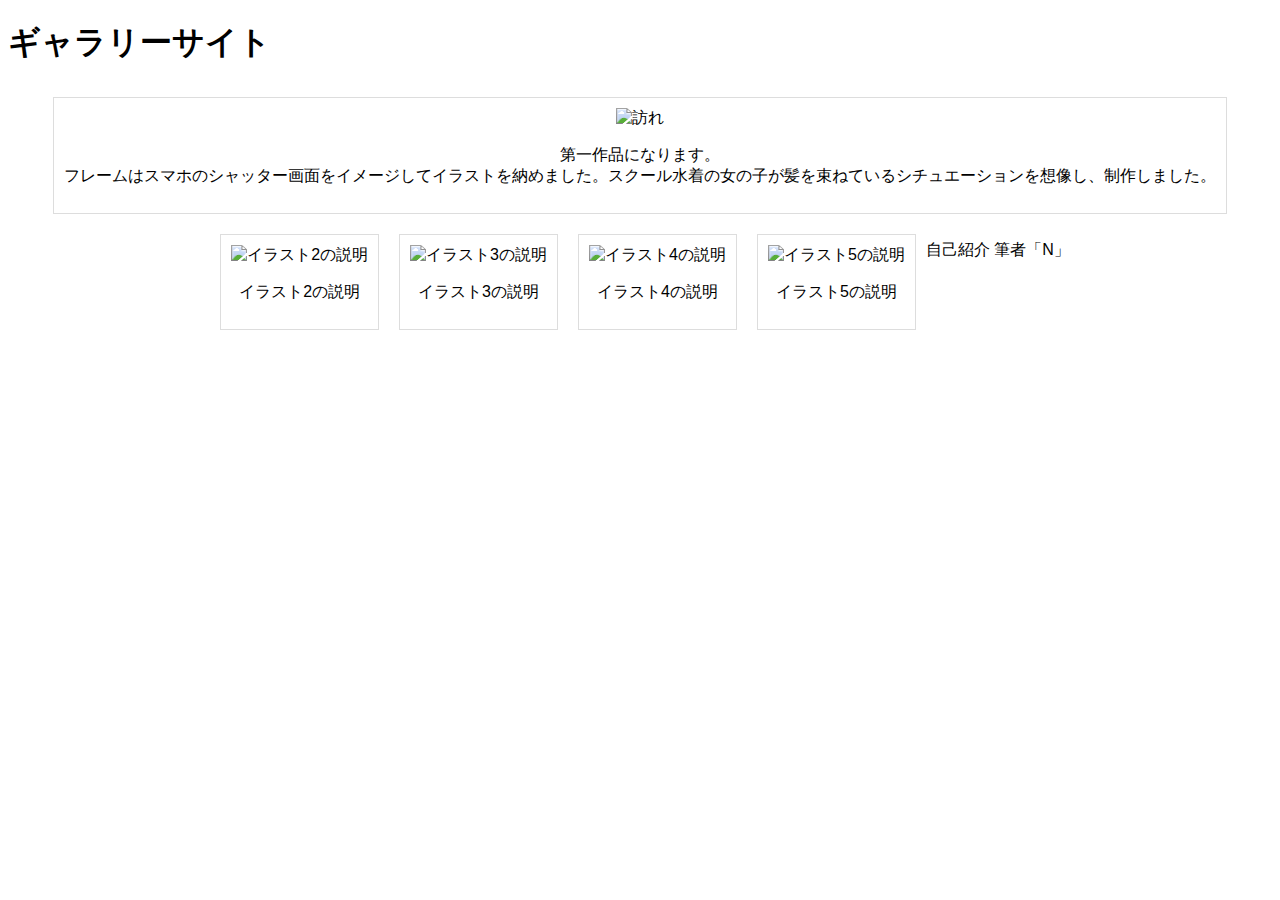
==== index.html @ f56ce20e "Update index.html" ====
<!DOCTYPE html>
<html lang="ja">
<head>
    <meta charset="UTF-8">
    <meta name="viewport" content="width=device-width, initial-scale=1.0">
    <title>最高の瞬間</title>
    <style>
        body {
            font-family: Arial, sans-serif;
        }

        .gallery {
            display: flex;
            flex-wrap: wrap;
            justify-content: center;
        }

        .gallery-item {
            margin: 10px;
            border: 1px solid #ddd;
            padding: 10px;
            text-align: center;
        }

        .gallery-item img {
            max-width: 100%;
            height: auto;
        }
    </style>
</head>
<body>
    <h1>ギャラリーサイト</h1>
    <div class="gallery">
        <div class="gallery-item">
            <img src="illustration.jpg" alt="訪れ">
            <p>第一作品になります。
            <br>フレームはスマホのシャッター画面をイメージしてイラストを納めました。スクール水着の女の子が髪を束ねているシチュエーションを想像し、制作しました。<br/>
            </p>
        </div>
        
        <div class="gallery-item">
            <img src="イラスト2のURL" alt="イラスト2の説明">
            <p>イラスト2の説明</p>
        </div>
        
                <div class="gallery-item">
            <img src="イラスト3" alt="イラスト3の説明">
            <p>イラスト3の説明</p>
        </div>        
        
            <div class="gallery-item">
            <img src="イラスト4のURL" alt="イラスト4の説明">
            <p>イラスト4の説明</p>
        </div>       

            <div class="gallery-item">
            <img src="イラスト5のURL" alt="イラスト5の説明">
            <p>イラスト5の説明</p>
        </div>      

        
    <!-- 他の画像をここに追加 -->
        <p>自己紹介    筆者「N」</p>
    </div>
</body>
</html>
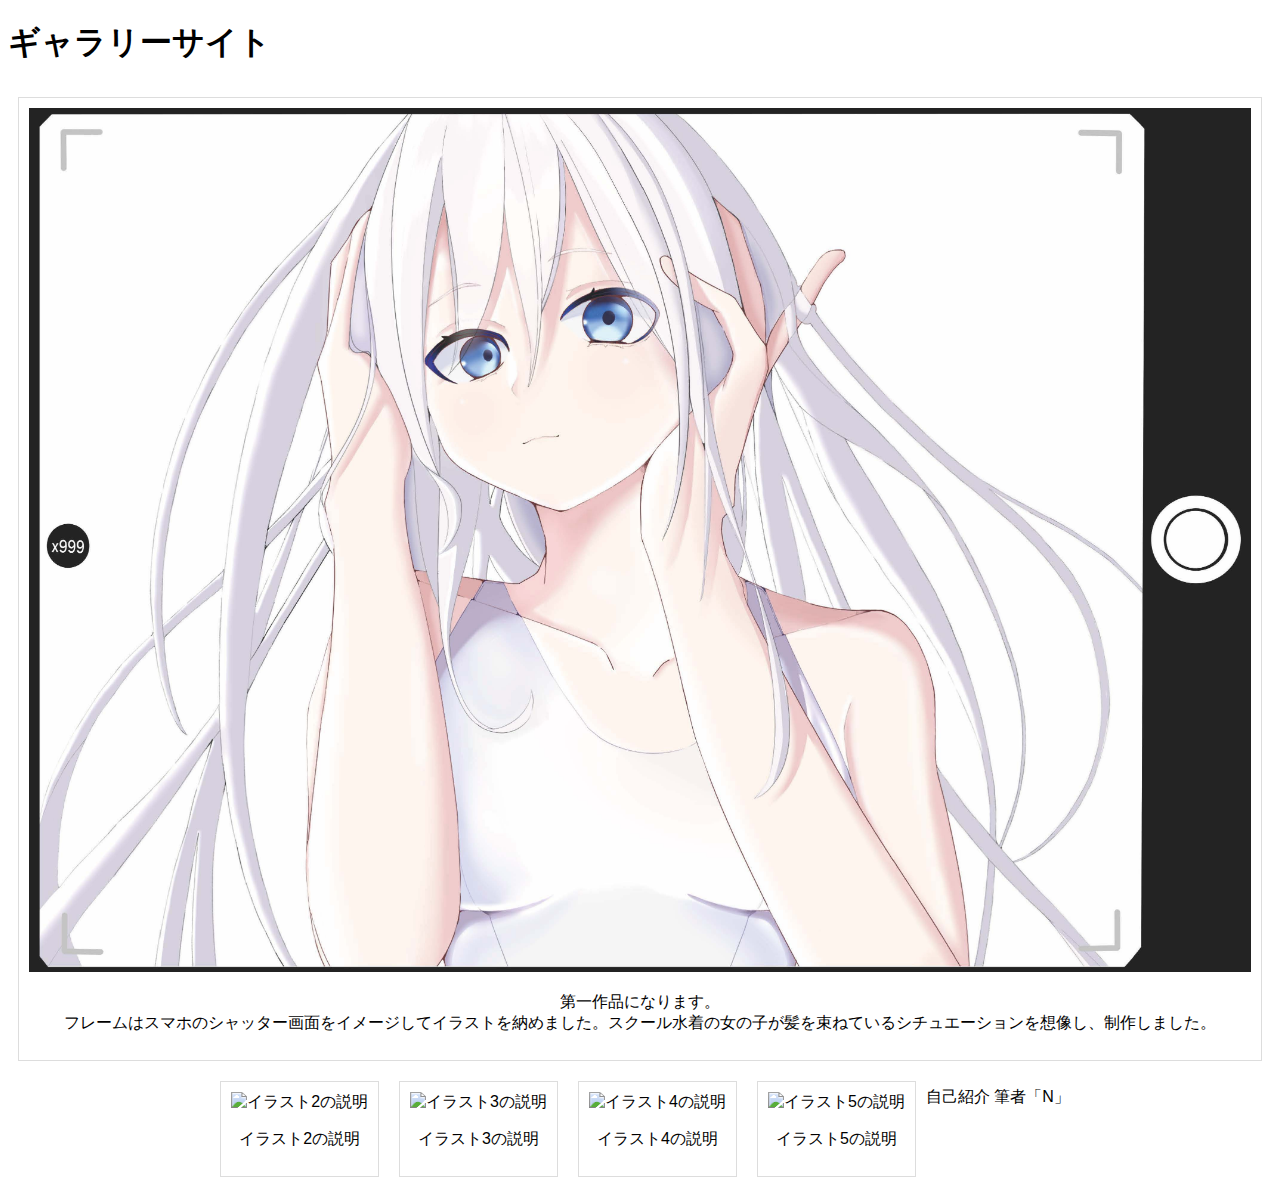
==== commit ef845ccf: "Update index.html" ====
--- a/index.html
+++ b/index.html
@@ -32,7 +32,7 @@
     <h1>ギャラリーサイト</h1>
     <div class="gallery">
         <div class="gallery-item">
-            <img src="illustration.jpg" alt="訪れ">
+            <img src="images/illustration.jpg" alt="訪れ">
             <p>第一作品になります。
             <br>フレームはスマホのシャッター画面をイメージしてイラストを納めました。スクール水着の女の子が髪を束ねているシチュエーションを想像し、制作しました。<br/>
             </p>
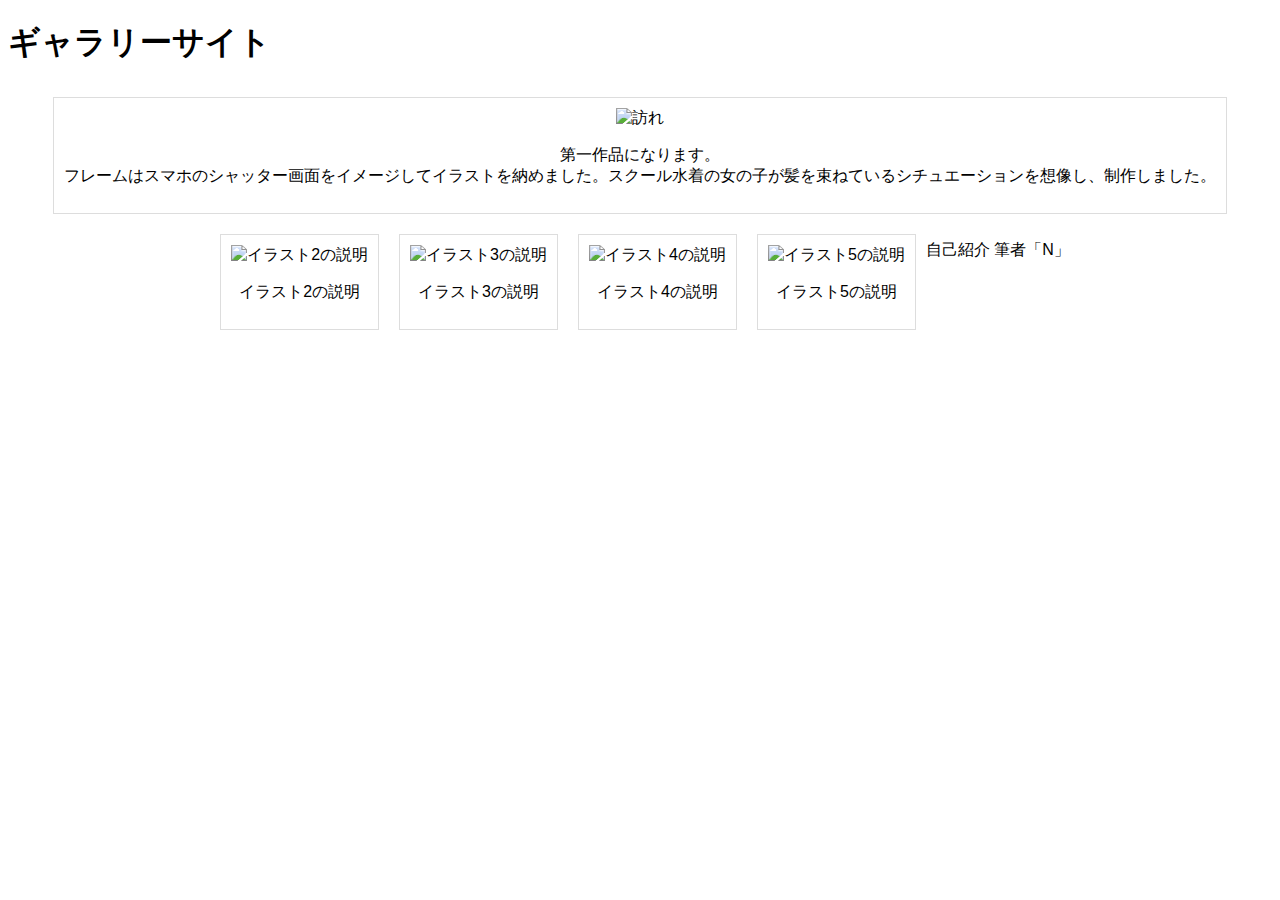
==== commit 90781d64: "Update index.html" ====
--- a/index.html
+++ b/index.html
@@ -32,7 +32,7 @@
     <h1>ギャラリーサイト</h1>
     <div class="gallery">
         <div class="gallery-item">
-            <img src="images/illustration.jpg" alt="訪れ">
+            <img src="illustration.jpg" alt="訪れ">
             <p>第一作品になります。
             <br>フレームはスマホのシャッター画面をイメージしてイラストを納めました。スクール水着の女の子が髪を束ねているシチュエーションを想像し、制作しました。<br/>
             </p>
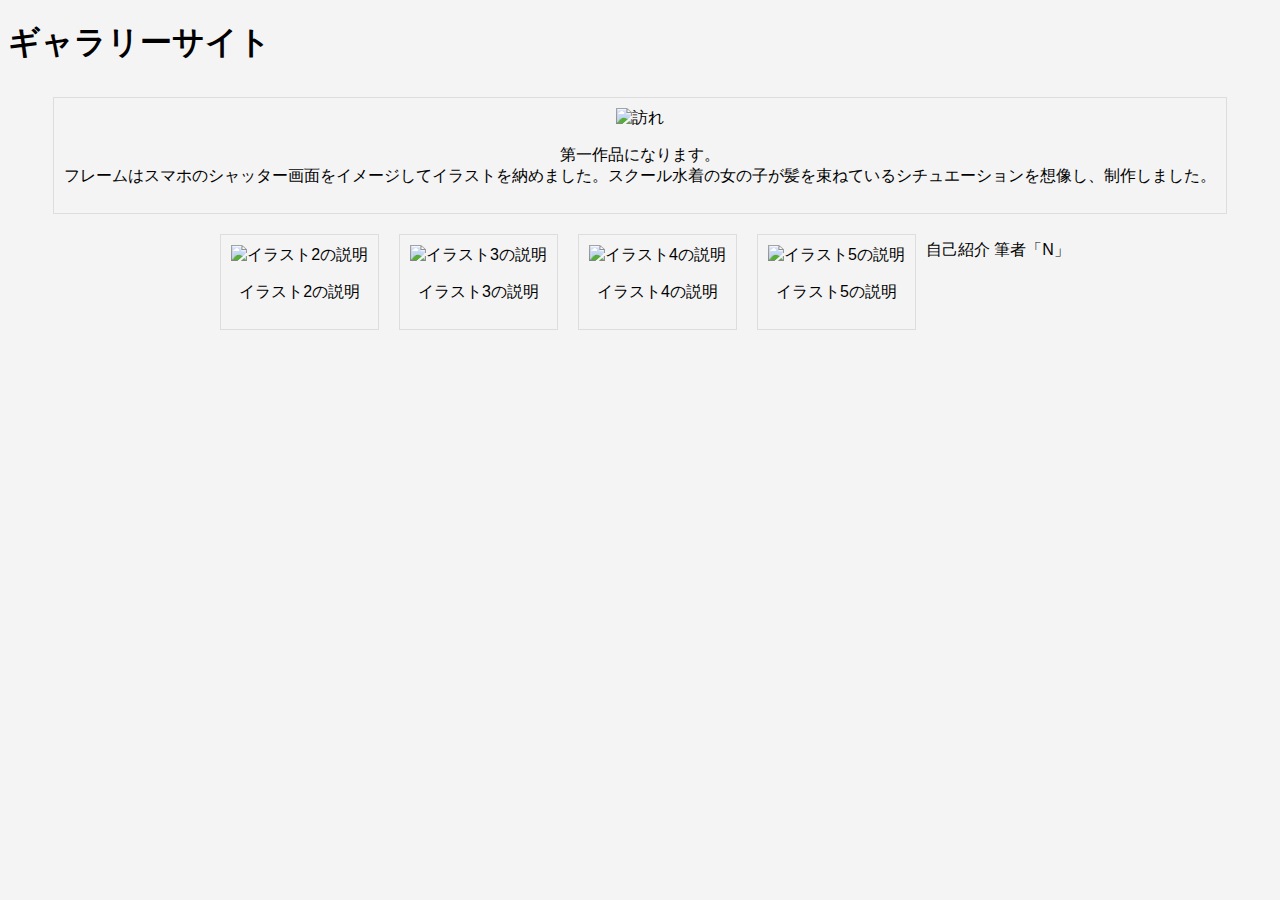
==== commit 565af047: "Update index.html" ====
--- a/index.html
+++ b/index.html
@@ -33,6 +33,9 @@
     <div class="gallery">
         <div class="gallery-item">
             <img src="illustration.jpg" alt="訪れ">
+            
+<body style="background-color: #f4f4f4;">
+    
             <p>第一作品になります。
             <br>フレームはスマホのシャッター画面をイメージしてイラストを納めました。スクール水着の女の子が髪を束ねているシチュエーションを想像し、制作しました。<br/>
             </p>
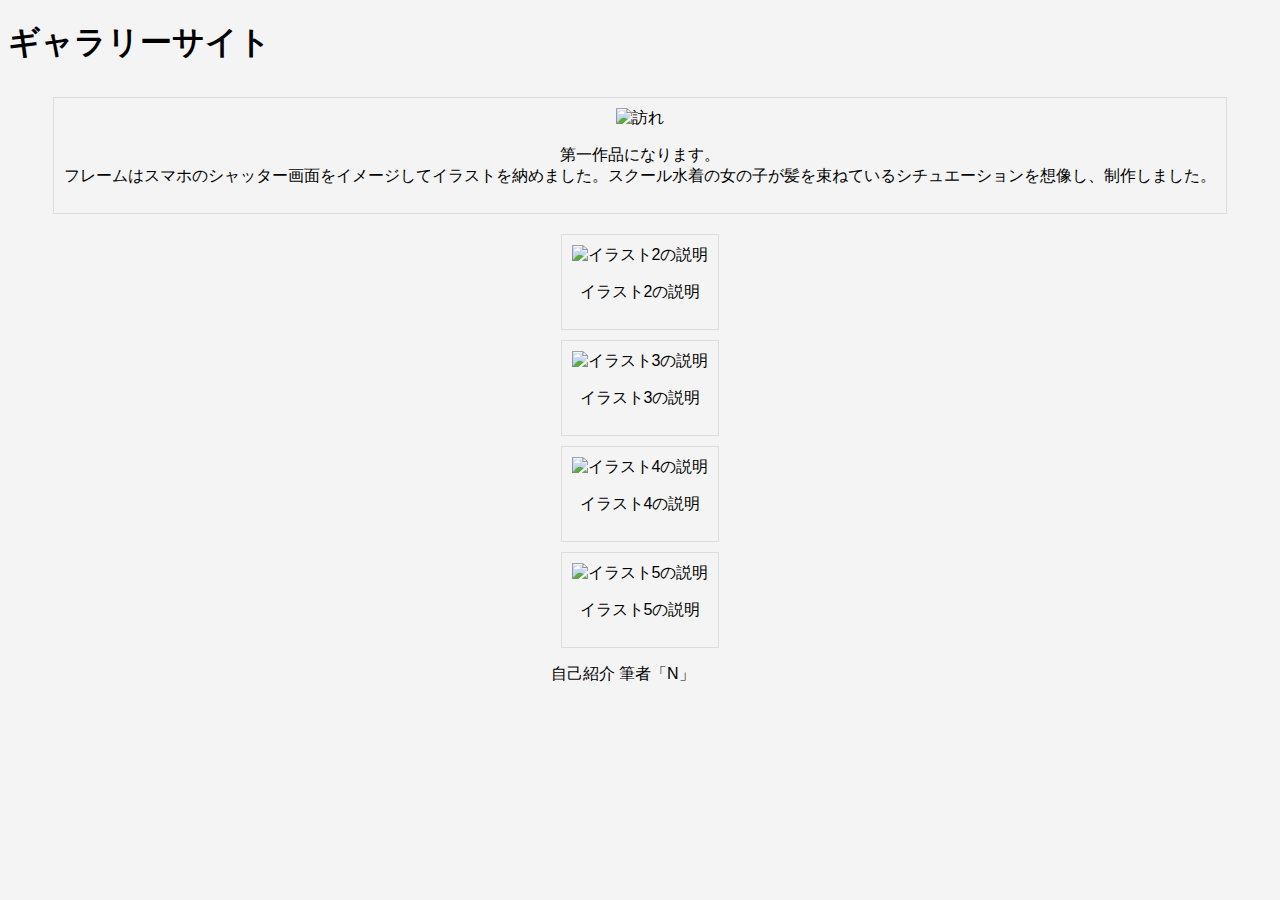
==== commit f4f893a1: "Update index.html" ====
--- a/index.html
+++ b/index.html
@@ -29,18 +29,22 @@
     </style>
 </head>
 <body>
-    <h1>ギャラリーサイト</h1>
+
+     <section>
+         <h1>ギャラリーサイト</h1>
     <div class="gallery">
         <div class="gallery-item">
             <img src="illustration.jpg" alt="訪れ">
-            
-<body style="background-color: #f4f4f4;">
+
     
             <p>第一作品になります。
             <br>フレームはスマホのシャッター画面をイメージしてイラストを納めました。スクール水着の女の子が髪を束ねているシチュエーションを想像し、制作しました。<br/>
             </p>
         </div>
-        
+         <section/>
+
+
+             
         <div class="gallery-item">
             <img src="イラスト2のURL" alt="イラスト2の説明">
             <p>イラスト2の説明</p>
@@ -61,7 +65,8 @@
             <p>イラスト5の説明</p>
         </div>      
 
-        
+                    
+<body style="background-color: #f4f4f4;">        
     <!-- 他の画像をここに追加 -->
         <p>自己紹介    筆者「N」</p>
     </div>
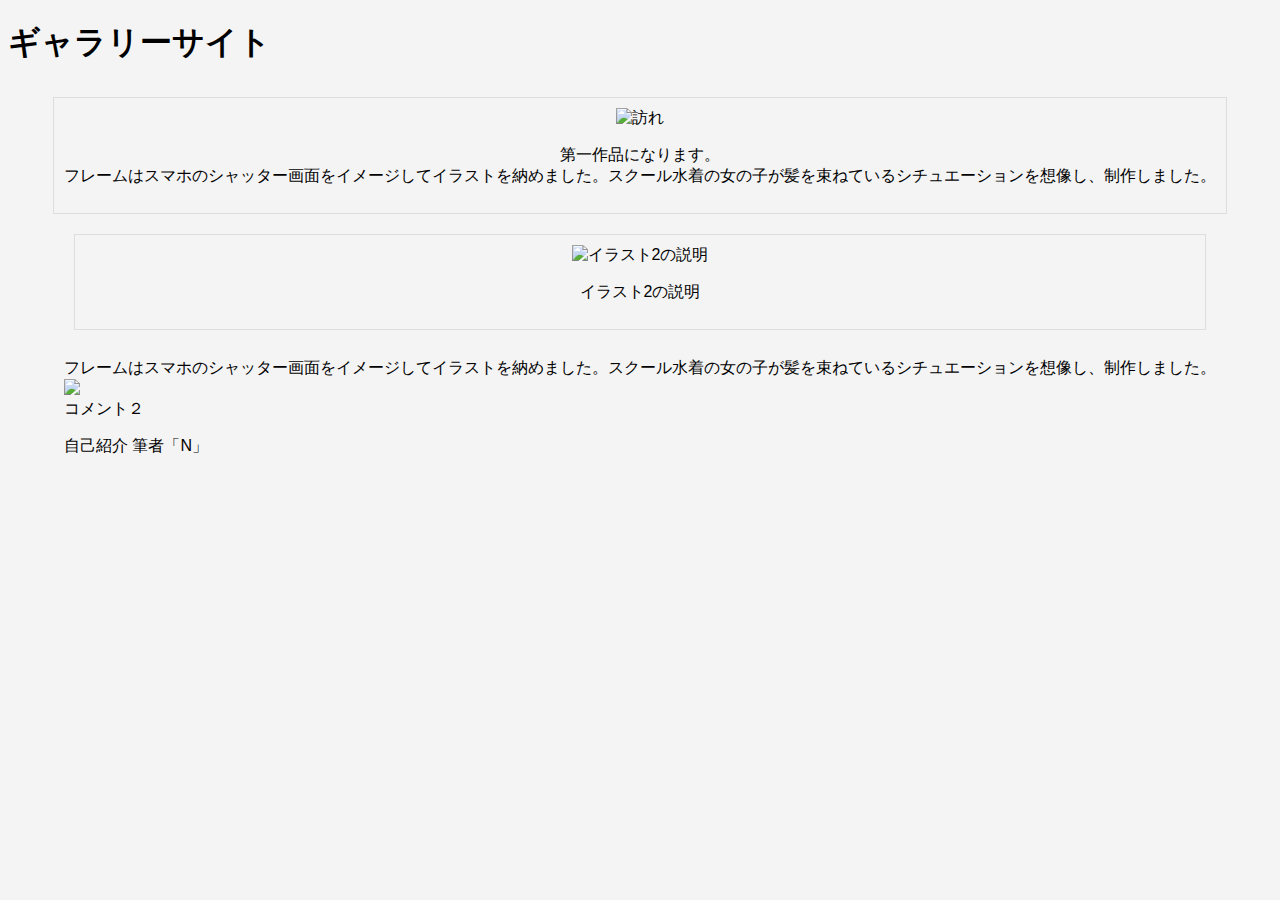
==== commit 99380f77: "Update index.html" ====
--- a/index.html
+++ b/index.html
@@ -50,21 +50,16 @@
             <p>イラスト2の説明</p>
         </div>
         
-                <div class="gallery-item">
-            <img src="イラスト3" alt="イラスト3の説明">
-            <p>イラスト3の説明</p>
-        </div>        
-        
-            <div class="gallery-item">
-            <img src="イラスト4のURL" alt="イラスト4の説明">
-            <p>イラスト4の説明</p>
-        </div>       
+   <div id="container">
+   <div id="p1"><img illustration.jpg="訪れ"></div>
+   <div id="c1">フレームはスマホのシャッター画面をイメージしてイラストを納めました。スクール水着の女の子が髪を束ねているシチュエーションを想像し、制作しました。</div>
 
-            <div class="gallery-item">
-            <img src="イラスト5のURL" alt="イラスト5の説明">
-            <p>イラスト5の説明</p>
-        </div>      
+       
+   <div id="p2"><img src="sample02.jpg"></div>
+   <div id="c2">コメント２</p></div>
+</div>
 
+             
                     
 <body style="background-color: #f4f4f4;">        
     <!-- 他の画像をここに追加 -->
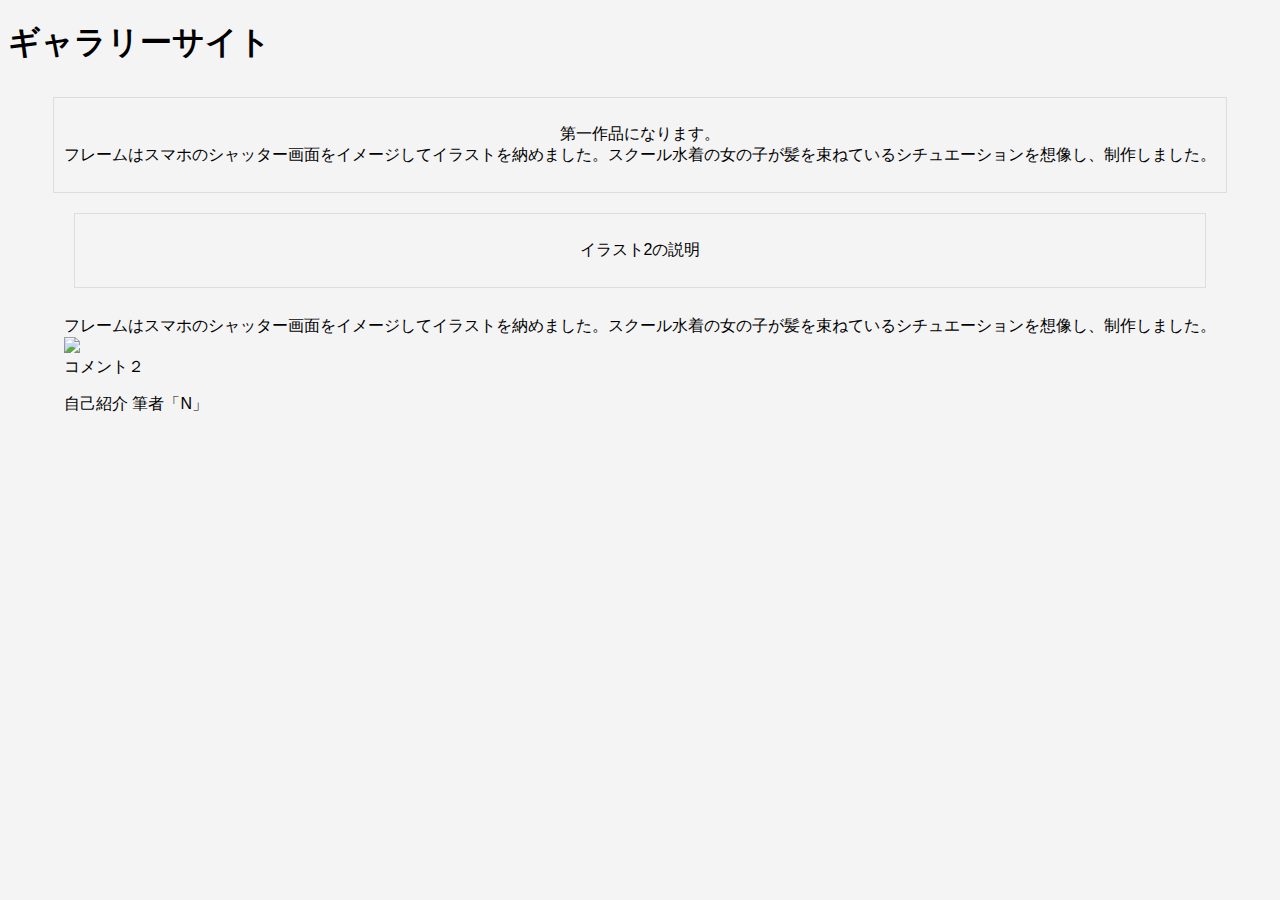
==== commit 44df14e9: "Update index.html" ====
--- a/index.html
+++ b/index.html
@@ -34,7 +34,7 @@
          <h1>ギャラリーサイト</h1>
     <div class="gallery">
         <div class="gallery-item">
-            <img src="illustration.jpg" alt="訪れ">
+            <images    src="illustration.jpg" alt="訪れ">
 
     
             <p>第一作品になります。
@@ -46,7 +46,7 @@
 
              
         <div class="gallery-item">
-            <img src="イラスト2のURL" alt="イラスト2の説明">
+            <images src="イラスト2のURL" alt="イラスト2の説明">
             <p>イラスト2の説明</p>
         </div>
         
